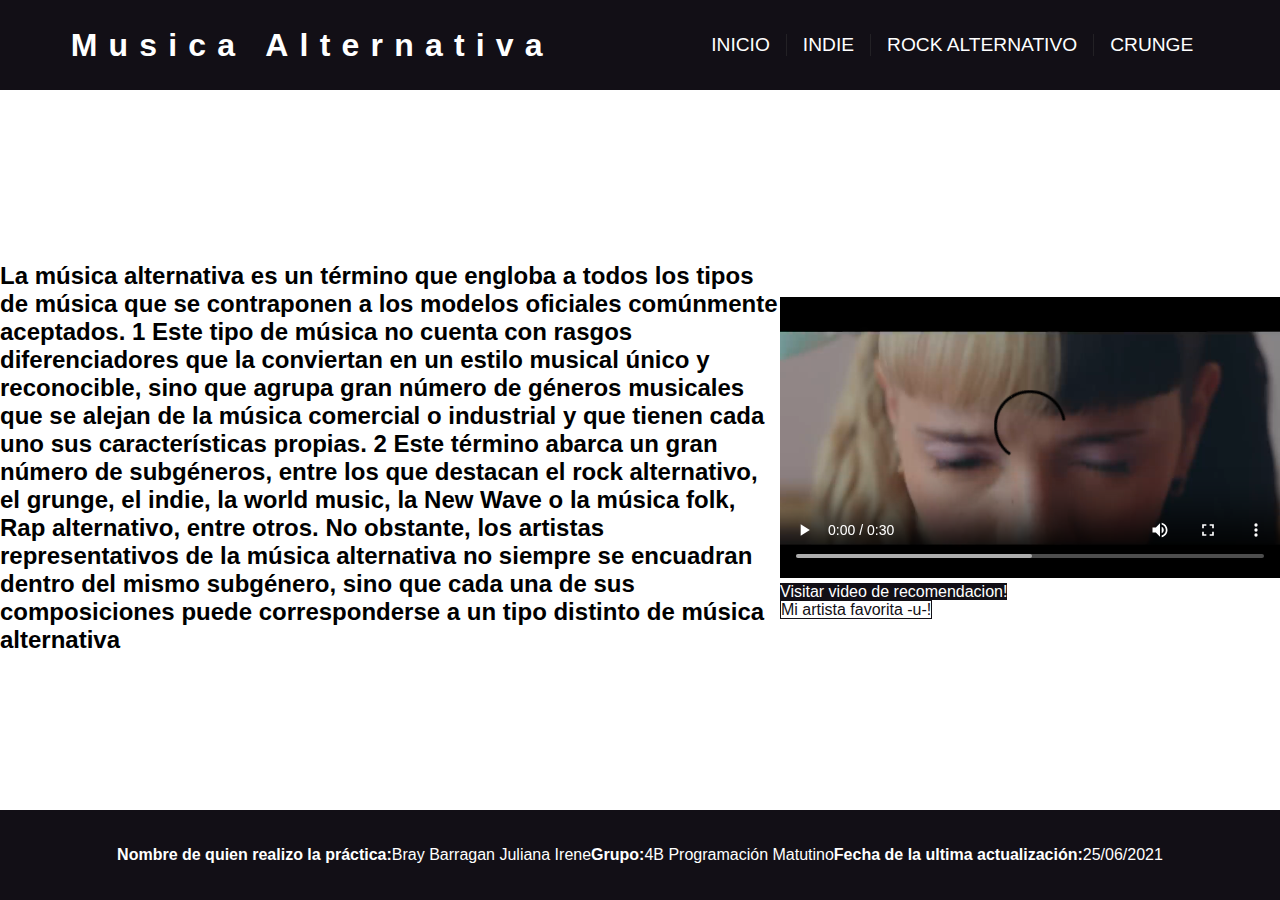
==== index.html @ 848aa740 "Add files via upload" ====
<!DOCTYPE html>
<html lang="en">

<head>
    <meta charset="UTF-8">
    <meta http-equiv="X-UA-Compatible" content="IE=edge">
    <meta name="viewport" content="width=device-width, initial-scale=1.0">
    <title>Musica Alternativa</title>
    <link rel="stylesheet" href="estilos.css">
</head>

<body>
    <header>
        <nav>
            <input type="checkbox" id="ckbox">
            <label for="ckbox" class="drawer">
                <i class="fa fa-bars" aria-hidden="true"></i>
            </label>
            <h1>Musica Alternativa</h1>

            <ul class="menu- bix">
                <li><a href="index.html" class="fa fa-home"> Inicio</a></li>
                <li><a href="Indie.html" class="fa fa-music"> Indie</a></li>
                <li><a href="rockalter.html" class="fa fa-music"> Rock Alternativo</a></li>
                <li><a href="crunge.html" class="fa fa-music"> Crunge</a></li>


            </ul>
        </nav>
    </header>



    <main>
        <div class="Contemt">


            <h2>La música alternativa es un término que engloba a todos los tipos de música que se contraponen a los modelos oficiales comúnmente aceptados. 1​ Este tipo de música no cuenta con rasgos diferenciadores que la conviertan en un estilo musical
                único y reconocible, sino que agrupa gran número de géneros musicales que se alejan de la música comercial o industrial y que tienen cada uno sus características propias. 2​ Este término abarca un gran número de subgéneros, entre los que
                destacan el rock alternativo, el grunge, el indie, la world music, la New Wave o la música folk, Rap alternativo, entre otros. No obstante, los artistas representativos de la música alternativa no siempre se encuadran dentro del mismo
                subgénero, sino que cada una de sus composiciones puede corresponderse a un tipo distinto de música alternativa</h2>
        </div>

        
        <div id="container">
            <video controls width="500">
                <source src="video2.mp4" type="video/mp4">
            </video>




        <fore>

            <li><a href="https://www.youtube.com/watch?v=nTYHB4FpFE4" class="primary-btn">Visitar video de recomendacion! </a></li>

            <li><a href="https://www.youtube.com/user/Melmartinezx3" class="outline-btn">Mi artista favorita -u-! </a></li>
            
        </fore>
    </main>

    <footer>
        <b>Nombre de quien realizo la práctica: </b> <a>Bray Barragan Juliana Irene</a><br>
    <b>Grupo: </b> <a>4B Programación Matutino</a><br>
    <b>Fecha de la ultima actualización: </b> <a>25/06/2021</a>
    </footer>

       

</body>
</html>
---- estilos.css ----
/* VAriables para el tema del sitio */

:root {
    --primary: #120f16;
    --secundary: #2e4469;
    --background: #35495e;
    --black-text: rgb(61, 61, 61);
    --white-text: #ffffff;
    --button-hover: #866b8b;
}

* {
    margin: 0;
    padding: 0;
    text-decoration: none;
    list-style: none;
    box-sizing: border-box;
}

body {
    font-family: Arial, Helvetica, sans-serif;
}

nav {
    background-color: var(--primary);
    height: 10vh;
    width: 100%;
    display: flex;
    justify-content: space-around;
    align-items: center;
}

header h1 {
    color: var(--white-text);
    font-size: 2rem;
    letter-spacing: .7rem;
}

nav ul {
    display: flex;
}

nav ul li {
    border-right: solid .1rem rgba(61, 61, 61, 0.41);
}

nav ul li:last-child {
    border-right: none;
}

nav ul li a {
    color: var(--white-text);
    font-size: 1.2rem;
    padding: .8rem 1rem;
    text-transform: uppercase;
}

nav ul li a:hover {
    background-color: var(--button-hover);
    transition: all .3s;
}

.drawer {
    color: var(--white-text);
    float: left;
    cursor: pointer;
    display: none;
    margin-left: 1rem;
    border: solid .1rem var(--white-text);
    padding: .2rem;
    border-radius: .1rem;
}

#ckbox {
    display: none;
}


/* Estilos de la seccion principal */

main {
    padding-top: 1rem;
    display: flex;
    justify-content: center;
    align-items: center;
    height: 80vh;
}

main h1 {
    font-size: 1.7rem;
    color: var(--black-text);
    text-align: center;
    margin: 1rem;
}

main p {
    color: var(--black-text);
    text-align: center;
    margin: 1rem 0;
}

main form {
    display: flex;
    justify-content: center;
}

main form button {
    margin: 0 .5rem;
    width: 8rem;
    height: 2.5rem;
    font-size: 1.1rem;
}

.primary-btn {
    background-color: var(--primary);
    color: var(--white-text);
    border-style: none;
}

.outline-btn {
    background-color: var(--white-text);
    color: var(--primary);
    border: solid .1rem var(--primary);
}

.primary-btn:hover {
    background-color: var(--white-text);
    color: var(--primary);
    border: solid .1rem var(--primary);
    transition: all .3s;
}

.outline-btn:hover {
    background-color: var(--primary);
    color: var(--white-text);
    border-style: none;
    transition: all .3s;
}

main img {
    height: 70vh;
}

footer {
    background-color: var(--primary);
    color: var(--white-text);
    display: flex;
    justify-content: center;
    align-items: center;
    height: 10vh;
}

@media(max-width:1020px) {
    nav {
        justify-content: flex-start;
    }
    .drawer {
        display: block;
    }
    nav h1 {
        margin-left: 1rem;
    }
    ul {
        position: fixed;
        width: 50%;
        height: 100vh;
        background-color: var(--background);
        top: 10vh;
        left: -100%;
        text-align: left;
        transition: all .5s;
        display: flex;
        flex-direction: column;
        align-content: stretch;
    }
    nav ul li {
        padding: 1rem 0;
        display: flex;
        flex-direction: column;
        padding-left: 2rem;
        border-bottom: solid .1rem rgba(201, 196, 196, 0.4);
    }
    #ckbox:checked~.menu-box {
        left: 0;
    }
    .image {
        display: none;
        opacity:0.4;
filter:alpha(opacity=40); /* For IE8 and earlier */
    }

    .video2{
        height: 70vh;
        padding-right: 0cm;
    }
    
}
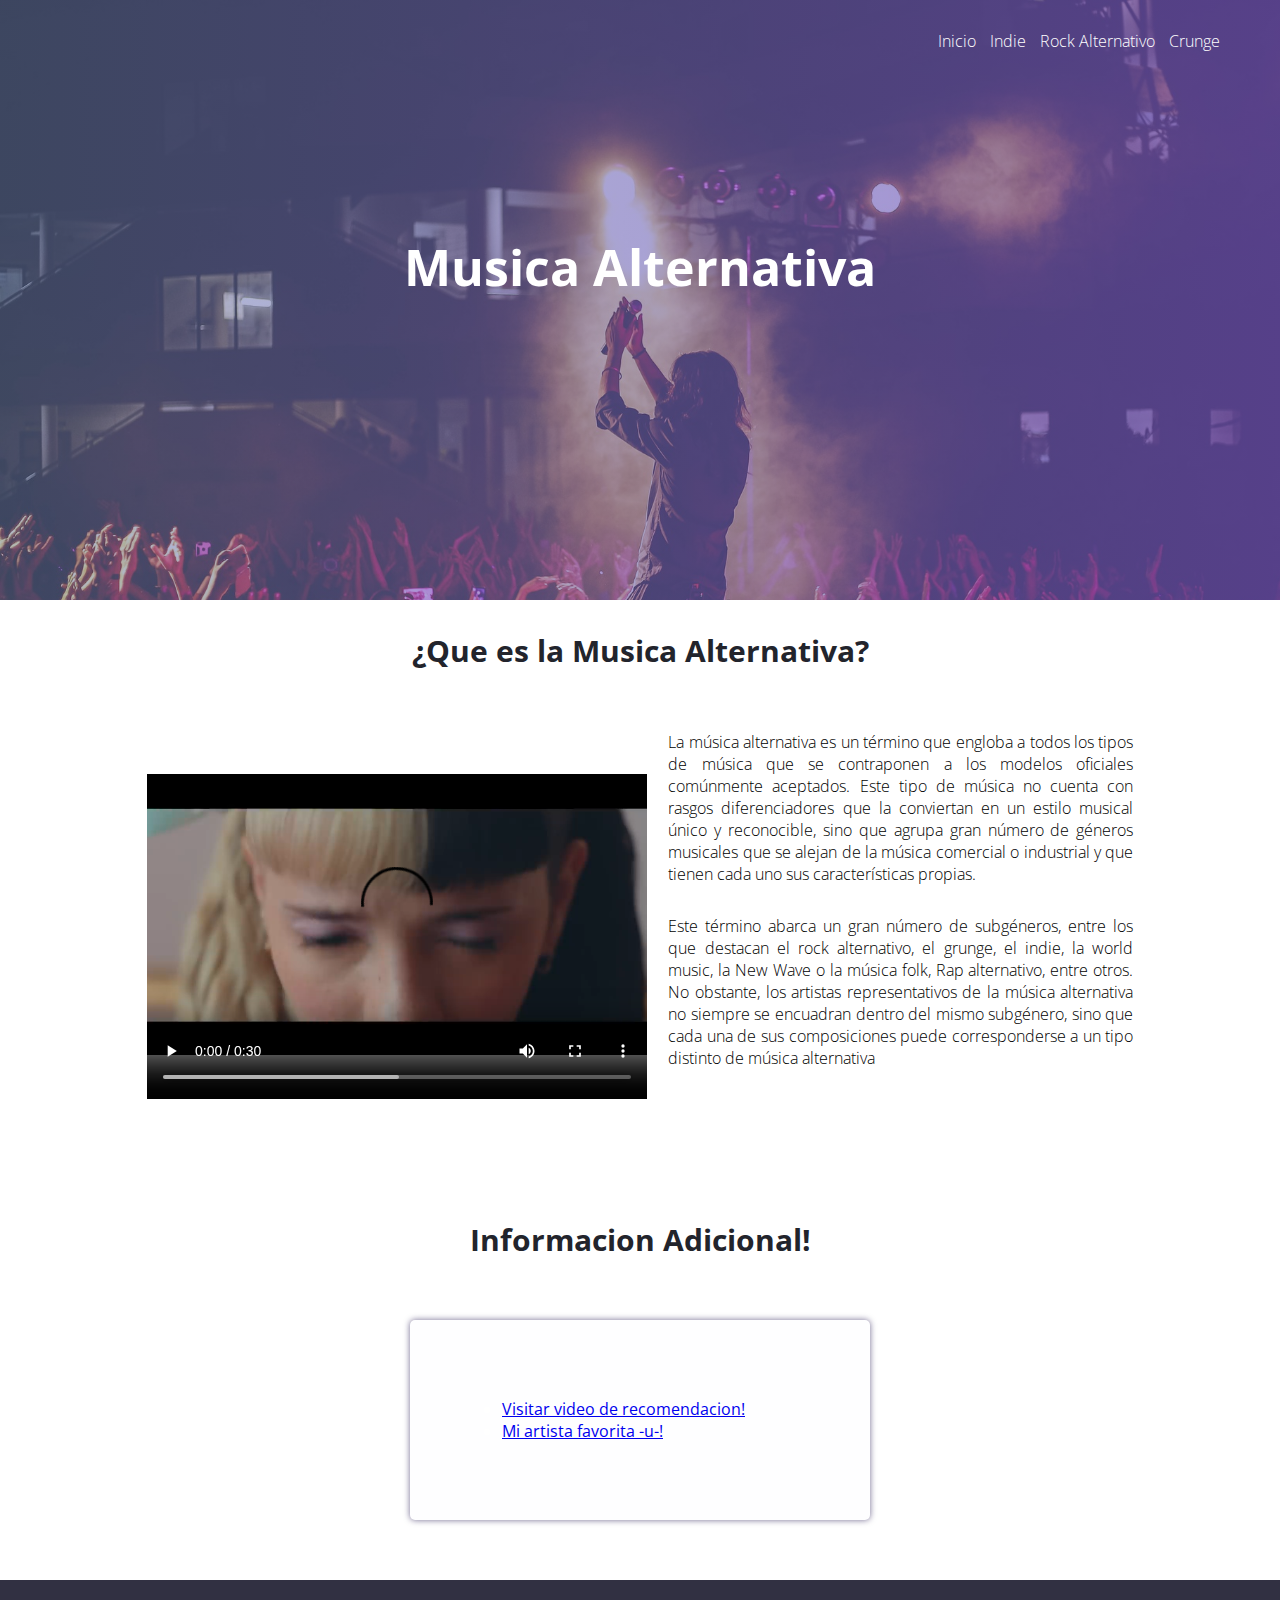
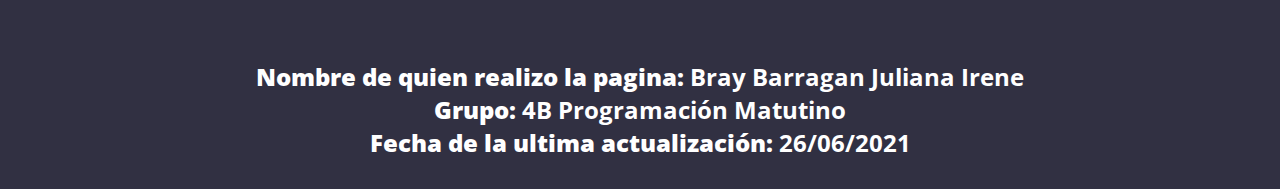
==== commit 48452dc1: "Add files via upload" ====
--- a/index.html
+++ b/index.html
@@ -1,71 +1,66 @@
 <!DOCTYPE html>
-<html lang="en">
-
+<html lang="es">
 <head>
     <meta charset="UTF-8">
-    <meta http-equiv="X-UA-Compatible" content="IE=edge">
     <meta name="viewport" content="width=device-width, initial-scale=1.0">
+    <meta http-equiv="X-UA-Compatible" content="ie=edge">
     <title>Musica Alternativa</title>
-    <link rel="stylesheet" href="estilos.css">
+    <link rel="shortcut icon" href="img/alexcgdesign.png" type="image/x-icon">
+    <link rel="stylesheet" href="css/estilos.css">
+    <link href="https://fonts.googleapis.com/css?family=Open+Sans:300,400,700,800&display=swap" rel="stylesheet">
 </head>
 
 <body>
     <header>
         <nav>
-            <input type="checkbox" id="ckbox">
-            <label for="ckbox" class="drawer">
-                <i class="fa fa-bars" aria-hidden="true"></i>
-            </label>
-            <h1>Musica Alternativa</h1>
-
-            <ul class="menu- bix">
-                <li><a href="index.html" class="fa fa-home"> Inicio</a></li>
-                <li><a href="Indie.html" class="fa fa-music"> Indie</a></li>
-                <li><a href="rockalter.html" class="fa fa-music"> Rock Alternativo</a></li>
-                <li><a href="crunge.html" class="fa fa-music"> Crunge</a></li>
+                <a href="index.html" class="fa fa-home"> Inicio</a>
+                <a href="Indie.html" class="fa fa-music"> Indie</a>
+                <a href="rockalter.html" class="fa fa-music"> Rock Alternativo</a>
+                <a href="crunge.html" class="fa fa-music"> Crunge</a>
 
 
             </ul>
         </nav>
+        <section class="textos-header">
+            <h1>Musica Alternativa</h1>
+        </section>
+        
     </header>
+    <main>
+        <section class="contenedor significado">
+            <h2 class="titulo">¿Que es la Musica Alternativa?</h2>
+            <div class="contenedor-significado">
+                <video controls width="500">
+                    <source src="video2.mp4" type="video/mp4">
+                </video>
+                <div class="contenido-textos">
+                    
+                    <p>La música alternativa es un término que engloba a todos los tipos de música que se contraponen a los modelos oficiales comúnmente aceptados. Este tipo de música no cuenta con rasgos diferenciadores que la conviertan en un estilo musical
+                        único y reconocible, sino que agrupa gran número de géneros musicales que se alejan de la música comercial o industrial y que tienen cada uno sus características propias.</p>
+                    <p>Este término abarca un gran número de subgéneros, entre los que
+                        destacan el rock alternativo, el grunge, el indie, la world music, la New Wave o la música folk, Rap alternativo, entre otros. No obstante, los artistas representativos de la música alternativa no siempre se encuadran dentro del mismo
+                        subgénero, sino que cada una de sus composiciones puede corresponderse a un tipo distinto de música alternativa</p>
+                </div>
+            </div>
+        </section>
+        <section class="clientes contenedor">
+            <h2 class="titulo">Informacion Adicional!</h2>
+            <div class="cards">
+                <div class="card">
+                    <div class="contenido-texto-card">
+                        <li ><a align="center"href="https://www.youtube.com/watch?v=nTYHB4FpFE4" class="primary-btn">Visitar video de recomendacion! </a></li>
+                        <li><a align="center" href="https://www.youtube.com/user/Melmartinezx3" class="outline-btn">Mi artista favorita -u-! </a></li>
+                    </div>
+                </div>
+            </div>
+        </section>
+    </main>
+    <footer>
 
+        <h2 class="titulo-final"><b>Nombre de quien realizo la pagina: </b> <a>Bray Barragan Juliana Irene</a><br>
+            <b>Grupo: </b> <a>4B Programación Matutino</a><br>
+            <b>Fecha de la ultima actualización: </b> <a>26/06/2021</a></h2>
+    </footer>
+</body>
 
-
-    <main>
-        <div class="Contemt">
-
-
-            <h2>La música alternativa es un término que engloba a todos los tipos de música que se contraponen a los modelos oficiales comúnmente aceptados. 1​ Este tipo de música no cuenta con rasgos diferenciadores que la conviertan en un estilo musical
-                único y reconocible, sino que agrupa gran número de géneros musicales que se alejan de la música comercial o industrial y que tienen cada uno sus características propias. 2​ Este término abarca un gran número de subgéneros, entre los que
-                destacan el rock alternativo, el grunge, el indie, la world music, la New Wave o la música folk, Rap alternativo, entre otros. No obstante, los artistas representativos de la música alternativa no siempre se encuadran dentro del mismo
-                subgénero, sino que cada una de sus composiciones puede corresponderse a un tipo distinto de música alternativa</h2>
-        </div>
-
-        
-        <div id="container">
-            <video controls width="500">
-                <source src="video2.mp4" type="video/mp4">
-            </video>
-
-
-
-
-        <fore>
-
-            <li><a href="https://www.youtube.com/watch?v=nTYHB4FpFE4" class="primary-btn">Visitar video de recomendacion! </a></li>
-
-            <li><a href="https://www.youtube.com/user/Melmartinezx3" class="outline-btn">Mi artista favorita -u-! </a></li>
-            
-        </fore>
-    </main>
-
-    <footer>
-        <b>Nombre de quien realizo la práctica: </b> <a>Bray Barragan Juliana Irene</a><br>
-    <b>Grupo: </b> <a>4B Programación Matutino</a><br>
-    <b>Fecha de la ultima actualización: </b> <a>25/06/2021</a>
-    </footer>
-
-       
-
-</body>
 </html>--- a/css/estilos.css
+++ b/css/estilos.css
@@ -0,0 +1,220 @@
+* {
+    margin: 0;
+    padding: 0;
+    box-sizing: border-box;
+}
+
+body {
+    font-family: 'open sans';
+}
+
+.contenedor {
+    padding: 60px 0;
+    width: 90%;
+    max-width: 1000px;
+    margin: auto;
+    overflow: hidden;
+}
+
+.titulo {
+    color: #22242c;
+    font-size: 30px;
+    text-align: center;
+    margin-bottom: 60px;
+}
+
+
+header {
+    width: 100%;
+    height: 600px;
+    background: #313042;
+    background: linear-gradient(to right, hsla(224, 30%, 50%, 0.459), hsla(258, 45%, 52%, 0.664)), url(../Imagen/fondo.jpg);
+    background-size: cover;
+    background-attachment: fixed;
+    position: relative;
+}
+
+nav{
+    text-align: right;
+    padding: 30px 50px 0 0;
+}
+
+nav > a{
+    color:#fff;
+    font-weight: 300;
+    text-decoration: none;
+    margin-right: 10px;
+}
+
+
+header .textos-header{
+    display: flex;
+    height: 430px;
+    width: 100%;
+    align-items: center;
+    justify-content: center;
+    flex-direction: column;
+    text-align: center;
+}
+
+.textos-header h1{
+    font-size: 50px;
+    color:#fff;
+}
+
+.textos-header h2{
+    font-size: 30px;
+    font-weight: 300;
+    color:#fff;
+}
+
+main .significado{
+    padding: 30px 0 60px 0;
+}
+.contenedor-significado{
+    display: flex;
+    justify-content: space-evenly;
+}
+
+.significado .contenido-textos{
+    width: 48%;
+}
+
+.contenido-textos h3{
+    margin-bottom: 15px;
+}
+
+.contenido-textos h3 span{
+    background: #b9b9b9;
+    color: #fff;
+    border-radius: 50%;
+    display: inline-block;
+    text-align: center;
+    width: 30px;
+    height: 30px;
+    padding: 2px;
+    box-shadow: 0 0 6px 0 rgba(0, 0, 0, .5);
+    margin-right: 5px;
+}
+
+.contenido-textos p{
+    padding: 0px 0px 30px 15px;
+    font-weight: 300;
+    text-align: justify;
+}
+
+.cards{
+    display: flex;
+    justify-content: space-evenly;
+}
+
+.cards .card{
+    background: #fefeff;
+    display: flex;
+    width: 46%;
+    height: 200px;
+    align-items: center;
+    justify-content: space-evenly;
+    border-radius: 5px;
+    box-shadow: 0 0 6px 0 rgba(22, 9, 70, 0.6);
+}
+
+.cards .card > .contenido-texto-card{
+    width: 60%;
+    color: #fff;
+}
+
+.cards .card > .contenido-texto-card p{
+    font-weight: 300;
+    padding-top: 5px;
+}
+
+footer{
+    background: #313042;
+    padding: 60px 0 30px 0;
+    margin: auto;
+    overflow: hidden;
+}
+
+.contenedor-footer{
+    display: flex;
+    width: 90%;
+    justify-content: space-evenly;
+    margin: auto;
+    padding-bottom: 50px;
+    border-bottom: 1px solid #ccc;
+}
+
+.titulo-final{
+    text-align: center;
+    font-size: 24px;
+    margin: 20px 0 0 0;
+    color: #ffffff;
+}
+
+@media screen and (max-width:900px){
+    header{
+        background-position: center;
+    }
+
+    .contenedor-significado{
+        flex-direction: column;
+        justify-content: center;
+        align-items: center;
+    }
+
+    .significado .contenido-textos{
+        width: 90%;
+    }
+
+    .cards{
+        flex-direction: column;
+        justify-content: center;
+        align-items: center;
+    }
+
+    .cards .card{
+        width: 90%;
+    }
+
+    .cards .card:first-child{
+        margin-bottom: 30px;
+    }
+
+}
+
+@media screen and (max-width:500px){
+    nav{
+        text-align: center;
+        padding: 30px 0 0 0;
+    }
+
+    nav > a{
+        margin-right: 5px;
+    }
+
+    .textos-header h1{
+        font-size: 35px;
+    }
+
+    .textos-header h2{
+        font-size: 20px;
+    }
+
+    .significado .contenido-textos{
+        width: 95%;
+    }
+
+    .cards .card{
+        height: 450px;
+        display: flex;
+        flex-direction: column;
+        align-items: center;
+    }
+
+    .contenedor-footer{
+        flex-direction: column;
+        border: none;
+    }
+
+}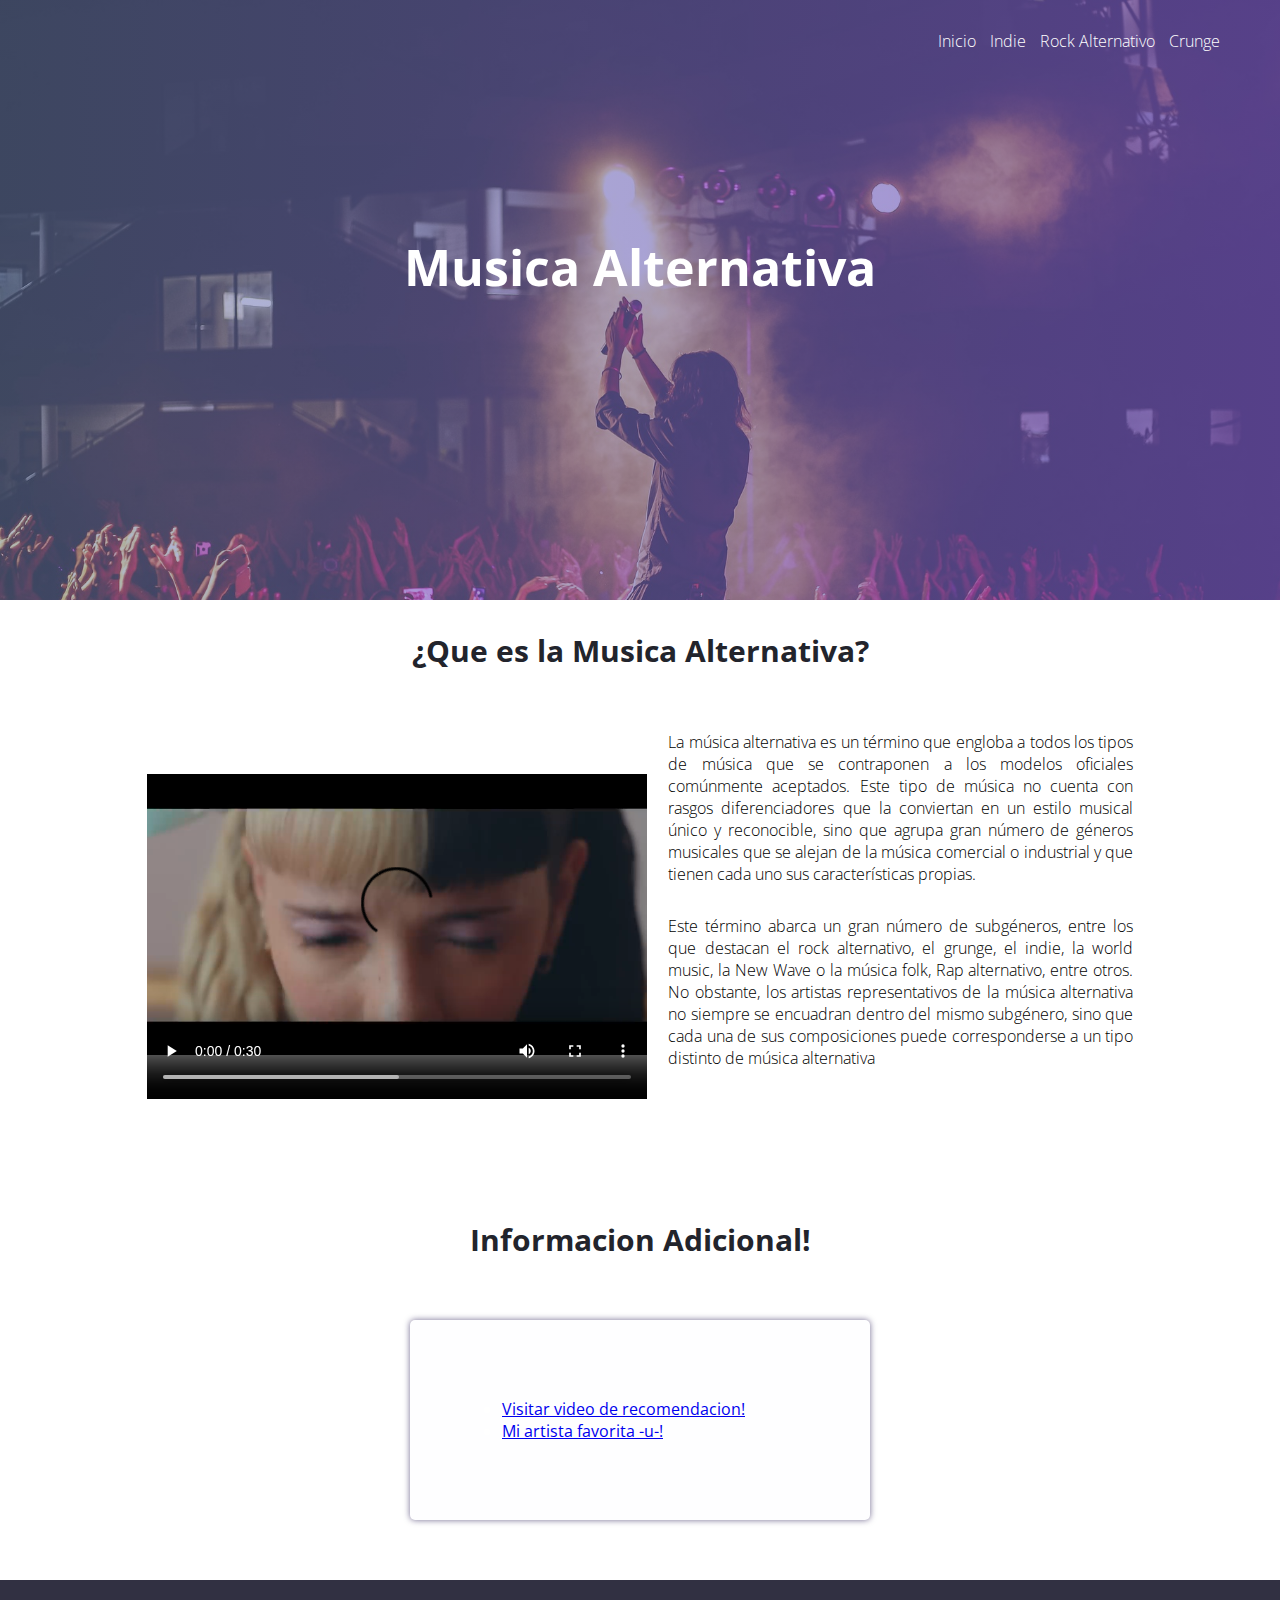
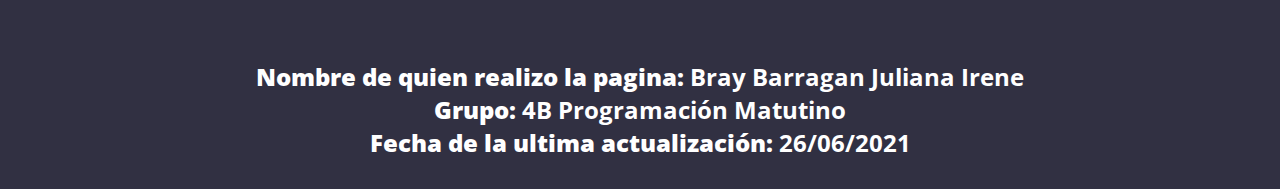
==== commit eab2b447: "Add files via upload" ====
--- a/index.html
+++ b/index.html
@@ -14,7 +14,7 @@
     <header>
         <nav>
                 <a href="index.html" class="fa fa-home"> Inicio</a>
-                <a href="Indie.html" class="fa fa-music"> Indie</a>
+                <a href="indie.html" class="fa fa-music"> Indie</a>
                 <a href="rockalter.html" class="fa fa-music"> Rock Alternativo</a>
                 <a href="crunge.html" class="fa fa-music"> Crunge</a>
 
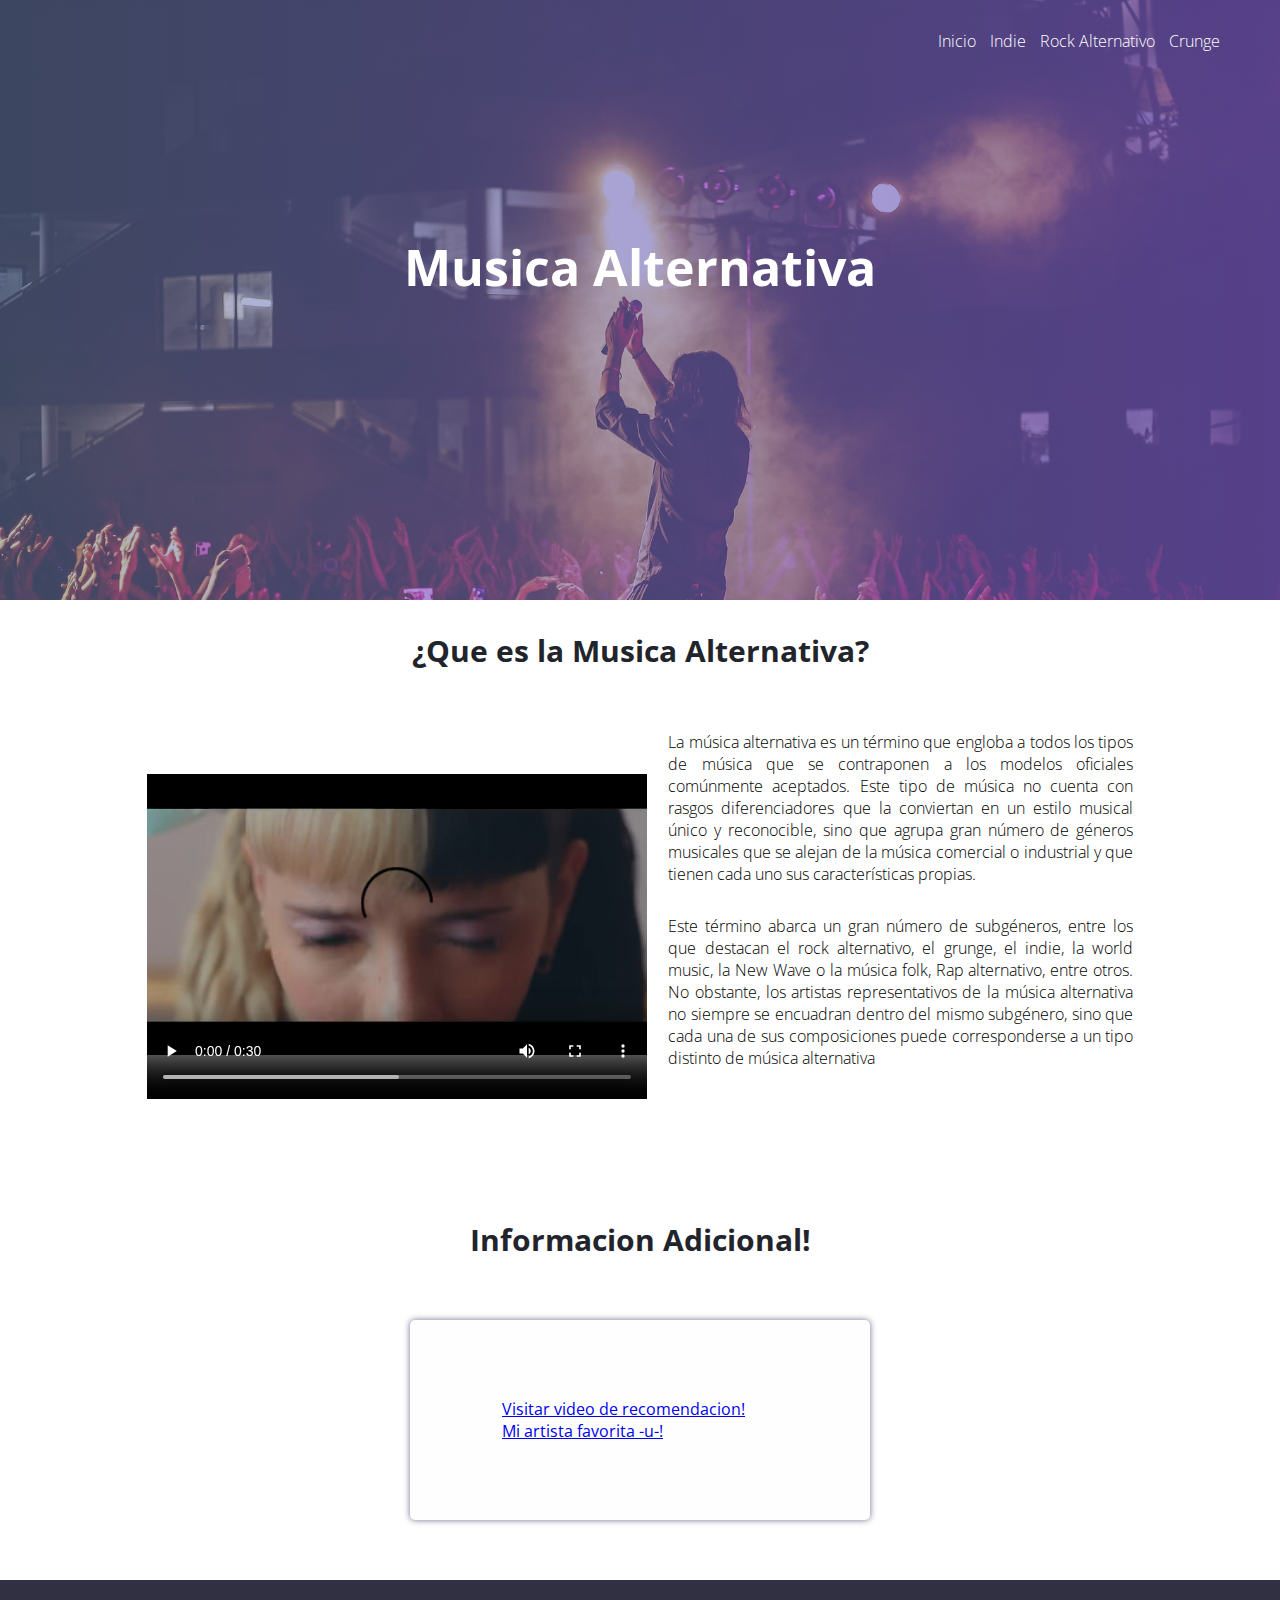
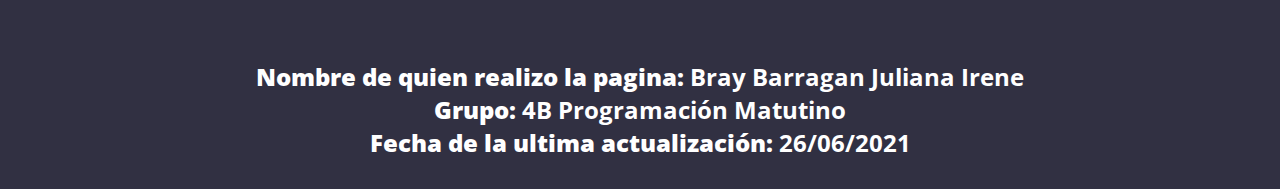
==== commit 6f096780: "Add files via upload" ====
--- a/index.html
+++ b/index.html
@@ -5,7 +5,6 @@
     <meta name="viewport" content="width=device-width, initial-scale=1.0">
     <meta http-equiv="X-UA-Compatible" content="ie=edge">
     <title>Musica Alternativa</title>
-    <link rel="shortcut icon" href="img/alexcgdesign.png" type="image/x-icon">
     <link rel="stylesheet" href="css/estilos.css">
     <link href="https://fonts.googleapis.com/css?family=Open+Sans:300,400,700,800&display=swap" rel="stylesheet">
 </head>
--- a/css/estilos.css
+++ b/css/estilos.css
@@ -28,7 +28,7 @@
     width: 100%;
     height: 600px;
     background: #313042;
-    background: linear-gradient(to right, hsla(224, 30%, 50%, 0.459), hsla(258, 45%, 52%, 0.664)), url(../Imagen/fondo.jpg);
+    background: linear-gradient(to right, hsla(224, 30%, 50%, 0.459), hsla(258, 45%, 52%, 0.664)), url(../fondo.jpg);
     background-size: cover;
     background-attachment: fixed;
     position: relative;
